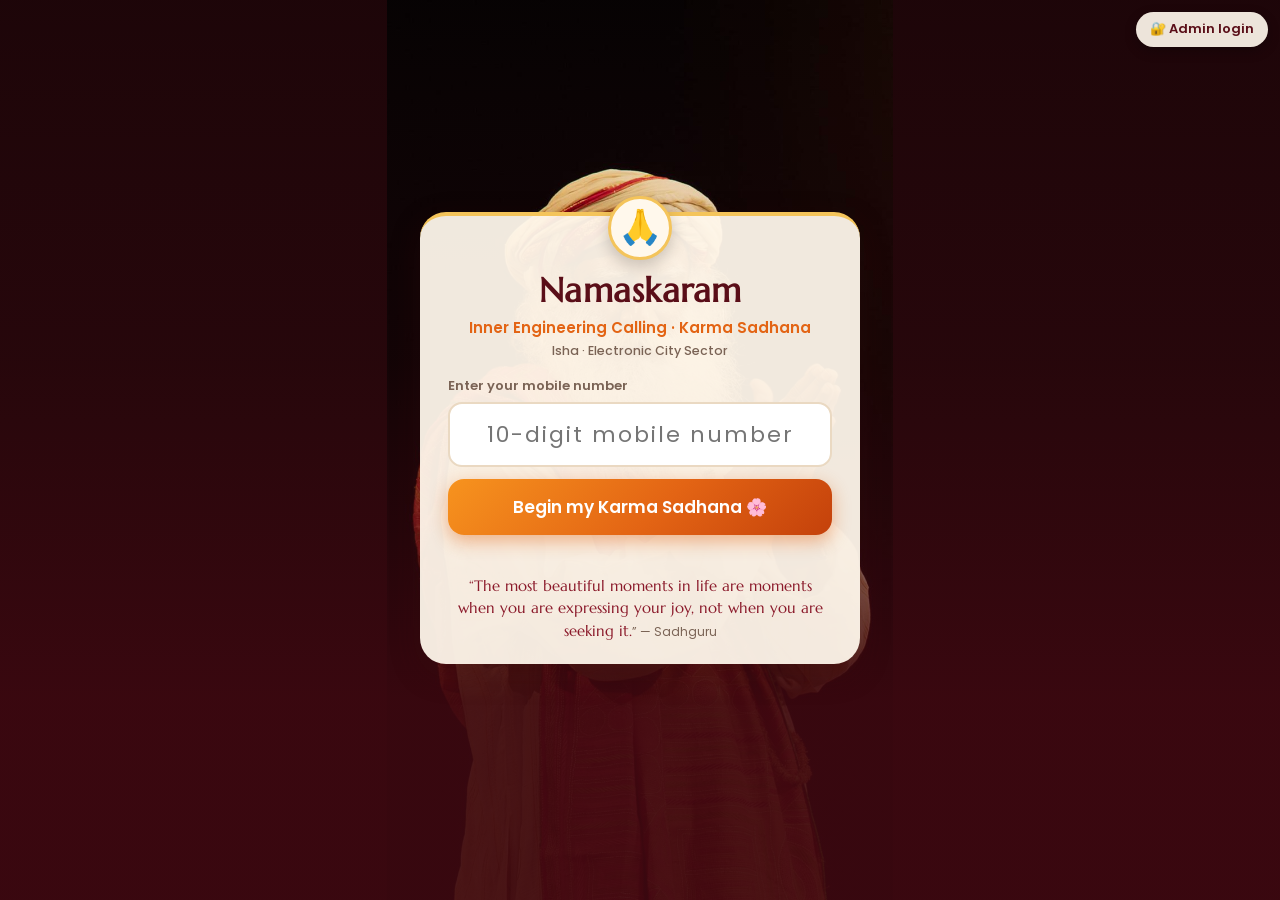
==== index.html @ b4776de1 "Add files via upload" ====
<!doctype html>
<html lang="en">
<head>
<meta charset="utf-8">
<meta name="viewport" content="width=device-width,initial-scale=1,viewport-fit=cover">
<meta name="theme-color" content="#5A0E18">
<title>Isha Karma Sadhana</title>
<link rel="preconnect" href="https://fonts.googleapis.com">
<link rel="preconnect" href="https://fonts.gstatic.com" crossorigin>
<link href="https://fonts.googleapis.com/css2?family=Marcellus&family=Poppins:wght@400;500;600;700&display=swap" rel="stylesheet">
<link rel="stylesheet" href="css/style.css?v=21">
</head>
<body class="vol">
<div class="bg" id="bg"><div class="bg-img" id="bgA"></div><div class="bg-img" id="bgB"></div><div class="bg-shade"></div></div>
<div class="petals" id="petals" aria-hidden="true"></div>

<!-- LOGIN -->
<section class="screen login" id="login">
  <a class="admin-link" href="admin.html">🔐 Admin login</a>
  <div class="login-photo"><img src="img/hero.jpg" alt="Sadhguru offering Namaskaram"></div>
  <div class="login-card">
    <div class="namaskaram">🙏</div>
    <h1>Namaskaram</h1>
    <p class="sub"><span id="campTitle"></span><br><small id="sectorName"></small></p>
    <label for="phoneIn">Enter your mobile number</label>
    <input id="phoneIn" type="tel" inputmode="numeric" autocomplete="tel" maxlength="14" placeholder="10-digit mobile number">
    <button class="btn primary big" id="loginBtn">Begin my Karma Sadhana 🌸</button>
    <p class="err" id="loginErr"></p>
    <blockquote class="quote" id="loginQuote"></blockquote>
  </div>
</section>

<!-- WELCOME -->
<div class="overlay welcome hidden" id="welcome">
  <div class="welcome-box">
    <img src="img/hero.jpg" alt="">
    <div class="welcome-text">
      <div class="small-caps">Namaskaram</div>
      <h2 id="wName"></h2>
      <p id="wLine"></p>
      <blockquote class="quote light" id="wQuote"></blockquote>
      <button class="btn primary big" id="wGo">Let's begin 🙏</button>
    </div>
  </div>
</div>

<!-- CELEBRATION -->
<div class="overlay celebrate hidden" id="celebrate">
  <canvas id="confetti"></canvas>
  <div class="cel-box">
    <img src="img/celebrate.jpg" alt="">
    <div class="cel-emoji" id="celEmoji">👏</div>
    <h2 id="celTitle"></h2>
    <p id="celSub"></p>
    <button class="btn primary big" id="celClose">Jai! Continue 🌸</button>
  </div>
</div>


<!-- APP -->
<main class="screen app hidden" id="app">
  <header class="top">
    <div class="me"><div class="avatar" id="avatar"></div><div><div class="hello">Namaskaram,</div><div class="myname" id="myName"></div></div></div>
    <button class="icon-btn logout-btn" id="logoutBtn" aria-label="Log out" title="Log out"><svg viewBox="0 0 24 24" fill="none" stroke="currentColor" stroke-width="2.4" stroke-linecap="round"><path d="M12 3v9"/><path d="M6.3 6.8a8 8 0 1 0 11.4 0"/></svg>Logout</button>
  </header>
  <div class="ticker"><div class="ticker-track" id="ticker"></div></div>

  <div class="views">
    <section class="view" id="v-home">
      <div class="card progress-card">
        <svg class="ring" viewBox="0 0 100 100"><circle cx="50" cy="50" r="42" class="ring-bg"/><circle cx="50" cy="50" r="42" class="ring-fg" id="ringFg"/></svg>
        <div class="ring-text"><b id="ringNum">0/0</b><span>today</span></div>
        <div class="prog-info">
          <div class="prog-title" id="progTitle"></div>
          <div class="prog-sub" id="progSub"></div>
          <div class="pills"><span class="pill" id="daysLeft"></span><span class="pill" id="myTotal"></span></div>
          <div class="prog-sub" id="catchUp"></div>
        </div>
      </div>
      <div id="introBanner"></div>
      <div id="contactArea"></div>
    </section>

    <section class="view hidden" id="v-follow">
      <div class="card"><h3 class="h3">📌 My follow-ups</h3><p class="muted tiny">Everyone you have called, by result. Tap a tab, call, then choose what happened and tap Update.</p><div class="fu-tabs" id="fuTabs"></div><ul class="fu-list" id="fuList"></ul></div>
    </section>

  </div>

  <nav class="tabs">
    <button data-v="home" class="on"><span class="ti">📞</span><span>Call</span></button>
    <button data-v="follow"><span class="ti">📌</span><span>Follow-ups<b id="fuCount"></b></span></button>
  </nav>
</main>

<div class="toast" id="toast"></div>

<script src="data/master-contacts.js"></script>
<script src="js/config.js?v=21"></script>
<script src="js/core.js?v=21"></script>
<script src="js/api.js?v=21"></script>
<script src="js/fx.js?v=21"></script>
<script src="js/volunteer.js?v=21"></script>
</body>
</html>
---- css/style.css ----
:root {
  --saffron: #E36414; --saffron-2: #F7931E; --gold: #F4C45A; --maroon: #5A0E18; --maroon-2: #8B1A2B;
  --cream: #FFF8EC; --card: rgba(255, 248, 236, .94); --ink: #2B1810; --muted: #7A6355; --line: #EAD9C2;
  --green: #1F8A4C; --blue: #2563A8; --red: #B8142C; --wa: #1FAF54;
  --radius: 20px; --shadow: 0 10px 30px rgba(60, 10, 10, .25);
  --serif: 'Marcellus', Georgia, serif; --sans: 'Poppins', system-ui, -apple-system, Segoe UI, sans-serif;
}
* { box-sizing: border-box; -webkit-tap-highlight-color: transparent; }
html, body { margin: 0; min-height: 100%; }
body { font-family: var(--sans); color: var(--ink); background: var(--maroon); font-size: 15px; line-height: 1.45; overflow-x: hidden; }
.hidden { display: none !important; }
button { font-family: inherit; cursor: pointer; }
img { display: block; }

/* background */
.bg { position: fixed; inset: 0; z-index: 0; overflow: hidden; }
.bg-img { position: absolute; inset: -4%; background-size: cover; background-position: center 20%; opacity: 0; transition: opacity 2.2s ease; animation: kenburns 30s ease-in-out infinite alternate; }
.bg-img.show { opacity: 1; }
.bg-shade { position: absolute; inset: 0; background: linear-gradient(180deg, rgba(90,14,24,.55) 0%, rgba(90,14,24,.35) 35%, rgba(43,10,15,.85) 100%); }
@keyframes kenburns { from { transform: scale(1); } to { transform: scale(1.08) translateY(-1%); } }

/* petals */
.petals { position: fixed; inset: 0; pointer-events: none; z-index: 60; overflow: hidden; }
.petal { position: absolute; top: -40px; animation: fall linear forwards; will-change: transform; filter: drop-shadow(0 2px 3px rgba(0,0,0,.2)); }
@keyframes fall { to { transform: translate(var(--drift), 110vh) rotate(var(--spin)); } }

.screen { position: relative; z-index: 1; min-height: 100vh; min-height: 100dvh; }

/* buttons */
.btn { border: 0; border-radius: 14px; padding: 12px 18px; font-weight: 600; font-size: 15px; display: inline-flex; align-items: center; justify-content: center; gap: 8px; text-decoration: none; transition: transform .12s, box-shadow .2s, opacity .2s; min-height: 48px; }
.btn:active { transform: scale(.97); }
.btn[disabled] { opacity: .45; pointer-events: none; }
.btn.primary { background: linear-gradient(135deg, var(--saffron-2), var(--saffron) 55%, #C4410B); color: #fff; box-shadow: 0 6px 18px rgba(227,100,20,.45); }
.btn.big { width: 100%; font-size: 17px; min-height: 56px; border-radius: 16px; }
.btn.ghost { background: transparent; border: 1.5px solid var(--line); color: var(--ink); }
.btn.call { background: linear-gradient(135deg, #2E9E5B, var(--green)); color: #fff; box-shadow: 0 6px 16px rgba(31,138,76,.4); }
.btn.wa { background: linear-gradient(135deg, #25D366, var(--wa)); color: #fff; box-shadow: 0 6px 16px rgba(31,175,84,.35); }
.btn svg { width: 22px; height: 22px; }
.icon-btn { background: rgba(255,255,255,.15); color: #fff; border: 0; width: 40px; height: 40px; border-radius: 50%; font-size: 18px; display: inline-grid; place-items: center; padding: 0; }
.icon-btn svg { width: 20px; height: 20px; }
.logout-btn { width: auto; padding: 0 12px 0 10px; border-radius: 999px; display: inline-flex; gap: 6px; font-size: 13px; font-weight: 600; font-family: var(--sans); }

/* login */
.login { display: flex; flex-direction: column; align-items: center; justify-content: flex-end; padding: 0 16px 24px; }
.login-photo { position: fixed; inset: 0; z-index: -1; }
.login-photo img { width: 100%; height: 100%; object-fit: cover; object-position: center 15%; }
.login-photo::after { content: ''; position: absolute; inset: 0; background: linear-gradient(180deg, rgba(90,14,24,.05) 0%, rgba(90,14,24,.2) 40%, rgba(60,8,16,.92) 78%); }
.login-card { width: 100%; max-width: 440px; background: var(--card); border-radius: 26px; padding: 22px 20px 18px; box-shadow: var(--shadow); text-align: center; animation: rise .8s ease both; border-top: 4px solid var(--gold); }
.namaskaram { font-size: 34px; margin-top: -48px; width: 64px; height: 64px; border-radius: 50%; background: var(--cream); display: grid; place-items: center; margin-left: auto; margin-right: auto; box-shadow: 0 6px 16px rgba(0,0,0,.2); border: 3px solid var(--gold); }
.login h1 { font-family: var(--serif); font-size: 34px; margin: 6px 0 0; color: var(--maroon); letter-spacing: .5px; }
.sub { margin: 2px 0 16px; color: var(--saffron); font-weight: 600; }
.sub small { color: var(--muted); font-weight: 500; }
.login label { display: block; text-align: left; font-size: 13px; font-weight: 600; color: var(--muted); margin-bottom: 6px; }
.login input { width: 100%; font-size: 22px; letter-spacing: 2px; text-align: center; padding: 14px; border-radius: 14px; border: 2px solid var(--line); background: #fff; margin-bottom: 12px; font-family: var(--sans); color: var(--ink); }
.login input:focus { outline: none; border-color: var(--saffron); box-shadow: 0 0 0 4px rgba(227,100,20,.15); }
.err { color: var(--red); font-size: 14px; min-height: 20px; margin: 8px 0 0; }
.admin-link { position: fixed; top: calc(12px + env(safe-area-inset-top)); right: 12px; z-index: 5; background: rgba(255,248,236,.92); color: var(--maroon); text-decoration: none; font-weight: 600; font-size: 13px; padding: 8px 14px; border-radius: 999px; box-shadow: 0 4px 12px rgba(0,0,0,.25); }
.demo-note { font-size: 12px; color: var(--muted); margin: 6px 0 0; }
@keyframes rise { from { opacity: 0; transform: translateY(30px); } to { opacity: 1; transform: none; } }

.quote { font-family: var(--serif); font-size: 15px; color: var(--maroon-2); margin: 12px 4px 0; font-style: normal; line-height: 1.5; }
.quote::before { content: '“'; }
.quote::after { content: '” — Sadhguru'; font-family: var(--sans); font-size: 12px; color: var(--muted); }
.quote.light { color: #FFF3DC; }
.quote.light::after { color: rgba(255,243,220,.75); }

/* overlays */
.overlay { position: fixed; inset: 0; z-index: 80; display: flex; align-items: center; justify-content: center; padding: 16px; background: rgba(40,6,12,.72); animation: fade .35s ease both; }
@keyframes fade { from { opacity: 0; } to { opacity: 1; } }
.welcome-box, .cel-box { position: relative; width: 100%; max-width: 420px; border-radius: 26px; overflow: hidden; box-shadow: 0 20px 60px rgba(0,0,0,.5); animation: pop .6s cubic-bezier(.2,1.4,.4,1) both; }
@keyframes pop { from { transform: scale(.7); opacity: 0; } to { transform: none; opacity: 1; } }
.welcome-box img { width: 100%; height: 62vh; max-height: 520px; object-fit: cover; object-position: center 15%; }
.welcome-text { position: absolute; left: 0; right: 0; bottom: 0; padding: 90px 20px 20px; text-align: center; color: #fff; background: linear-gradient(180deg, transparent, rgba(60,8,16,.85) 35%, rgba(60,8,16,.97)); }
.welcome-text h2 { font-family: var(--serif); font-size: 32px; margin: 0; }
.welcome-text p { margin: 4px 0 0; color: #FFE3B8; }
.small-caps { text-transform: uppercase; letter-spacing: 3px; font-size: 12px; color: var(--gold); font-weight: 600; }
.welcome-text .btn { margin-top: 14px; }

.celebrate { background: rgba(40,6,12,.8); }
.celebrate canvas { position: fixed; inset: 0; pointer-events: none; z-index: 2; }
.cel-box { background: var(--cream); text-align: center; padding-bottom: 18px; z-index: 1; }
.cel-box img { width: 100%; height: 34vh; max-height: 300px; object-fit: cover; object-position: center 20%; }
.cel-emoji { font-size: 58px; margin-top: -40px; animation: clapit .5s ease-in-out infinite alternate; filter: drop-shadow(0 4px 6px rgba(0,0,0,.25)); }
@keyframes clapit { from { transform: scale(1) rotate(-8deg); } to { transform: scale(1.18) rotate(8deg); } }
.cel-box h2 { font-family: var(--serif); color: var(--maroon); font-size: 26px; margin: 4px 16px 4px; }
.cel-box p { margin: 0 20px 14px; color: var(--muted); }
.cel-box .btn { width: calc(100% - 36px); }

/* app */
.app { max-width: 560px; margin: 0 auto; padding-bottom: calc(86px + env(safe-area-inset-bottom)); }
.top { display: flex; align-items: center; gap: 10px; padding: 14px 16px 8px; color: #fff; padding-top: calc(14px + env(safe-area-inset-top)); }
.me { display: flex; align-items: center; gap: 10px; flex: 1; min-width: 0; }
.avatar { width: 44px; height: 44px; border-radius: 50%; background: linear-gradient(135deg, var(--gold), var(--saffron)); display: grid; place-items: center; font-family: var(--serif); font-size: 20px; color: var(--maroon); border: 2px solid rgba(255,255,255,.7); flex: none; }
.hello { font-size: 12px; opacity: .85; }
.myname { font-family: var(--serif); font-size: 21px; white-space: nowrap; overflow: hidden; text-overflow: ellipsis; }
.streak { background: rgba(255,255,255,.16); padding: 6px 12px; border-radius: 999px; font-weight: 600; font-size: 14px; }

.ticker { margin: 0 16px 10px; background: rgba(255,248,236,.16); border: 1px solid rgba(255,255,255,.18); border-radius: 999px; overflow: hidden; height: 34px; position: relative; }
.ticker-track { position: absolute; white-space: nowrap; line-height: 34px; color: #FFF3DC; font-size: 13.5px; animation: scroll 32s linear infinite; padding-left: 100%; }
.ticker-track span { margin-right: 36px; }
@keyframes scroll { to { transform: translateX(-100%); } }

.views { padding: 0 16px; }
.card { background: var(--card); border-radius: var(--radius); padding: 16px; box-shadow: var(--shadow); margin-bottom: 14px; animation: rise .45s ease both; }
.h3 { font-family: var(--serif); color: var(--maroon); margin: 0 0 8px; font-size: 20px; font-weight: 400; }
.muted { color: var(--muted); }
.tiny { font-size: 12px; margin: -4px 0 10px; }

.progress-card { display: flex; align-items: center; gap: 14px; position: relative; }
.ring { width: 96px; height: 96px; transform: rotate(-90deg); flex: none; }
.ring circle { fill: none; stroke-width: 9; }
.ring-bg { stroke: #F1E2CB; }
.ring-fg { stroke: var(--saffron); stroke-linecap: round; stroke-dasharray: 264; stroke-dashoffset: 264; transition: stroke-dashoffset 1s cubic-bezier(.3,1.3,.5,1); }
.ring-text { position: absolute; left: 16px; width: 96px; top: 50%; transform: translateY(-50%); text-align: center; line-height: 1.1; }
.ring-text b { font-size: 24px; color: var(--maroon); display: block; }
.ring-text span { font-size: 11px; color: var(--muted); }
.prog-title { font-family: var(--serif); font-size: 19px; color: var(--maroon); line-height: 1.25; }
.prog-sub { font-size: 13px; color: var(--muted); margin: 2px 0 8px; }
.pills { display: flex; gap: 6px; flex-wrap: wrap; }
.pill { background: #FBE9D2; color: #8A4A12; font-size: 12px; padding: 3px 10px; border-radius: 999px; font-weight: 500; }

/* contact */
.contact { position: relative; overflow: hidden; }
.contact::before { content: ''; position: absolute; left: 0; top: 0; right: 0; height: 5px; background: linear-gradient(90deg, var(--saffron), var(--gold), var(--saffron)); }
.c-label { font-size: 12px; text-transform: uppercase; letter-spacing: 2px; color: var(--saffron); font-weight: 600; }
.c-name { font-family: var(--serif); font-size: 28px; color: var(--maroon); margin: 2px 0 6px; line-height: 1.15; word-break: break-word; font-weight: 400; }
.chips { display: flex; gap: 6px; flex-wrap: wrap; margin-bottom: 8px; }
.chip { background: var(--maroon); color: #FFE3B8; font-size: 12px; padding: 3px 10px; border-radius: 999px; }
.chip.soft { background: #FBE9D2; color: #8A4A12; }
.c-phone { font-size: 20px; letter-spacing: 1.5px; font-weight: 600; color: var(--ink); margin: 4px 0 12px; }
.act { display: grid; grid-template-columns: 1.3fr 1fr; gap: 10px; }
.act .btn { min-height: 58px; font-size: 17px; border-radius: 16px; }
.how { margin: 16px 0 8px; font-weight: 600; font-size: 14px; color: var(--muted); text-align: center; }
.status-grid { display: grid; grid-template-columns: 1fr 1fr; gap: 8px; }
.sbtn { border: 2px solid var(--line); background: #fff; color: var(--ink); border-radius: 14px; padding: 10px 8px; font-size: 14px; font-weight: 500; min-height: 52px; display: flex; align-items: center; justify-content: center; gap: 6px; transition: all .15s; line-height: 1.2; }
.sbtn .e { font-size: 18px; }
.sbtn.wide { grid-column: 1 / -1; }
.sbtn.registered { border-color: var(--gold); background: linear-gradient(135deg, #FFF3D6, #FFE3A3); font-weight: 700; color: #7A4B00; }
.sbtn.on { border-color: var(--saffron); background: var(--saffron); color: #fff; transform: scale(1.02); box-shadow: 0 4px 14px rgba(227,100,20,.4); }
.note-box { margin-top: 10px; }
.note-box summary { font-size: 13px; color: var(--muted); cursor: pointer; padding: 4px 0; }
textarea { width: 100%; min-height: 64px; border-radius: 12px; border: 1.5px solid var(--line); padding: 10px; font-family: var(--sans); font-size: 14px; margin-top: 6px; resize: vertical; }
.save-row { margin-top: 12px; }

.done-card { text-align: center; padding: 0; overflow: hidden; }
.done-card img { width: 100%; height: auto; aspect-ratio: 5 / 4; object-fit: cover; object-position: center 60%; }
.done-card .inner { padding: 14px 16px 18px; }
.done-card h2 { font-family: var(--serif); color: var(--maroon); margin: 0 0 4px; font-size: 24px; font-weight: 400; }
.done-card .quote { margin-bottom: 14px; }

/* team */
.banner { padding: 0; overflow: hidden; position: relative; }
.banner img { width: 100%; height: 210px; object-fit: cover; object-position: center 25%; }
.banner-text { position: absolute; inset: auto 0 0 0; padding: 50px 16px 14px; background: linear-gradient(180deg, transparent, rgba(60,8,16,.92)); }
.banner-text .quote { margin: 4px 0 0; font-size: 14px; }
.kpis { display: grid; grid-template-columns: repeat(2, 1fr); gap: 10px; margin-bottom: 14px; }
.kpi { background: var(--card); border-radius: 16px; padding: 12px 14px; box-shadow: var(--shadow); }
.kpi b { display: block; font-size: 26px; color: var(--maroon); font-family: var(--serif); font-weight: 400; }
.kpi span { font-size: 12px; color: var(--muted); }
.kpi.gold { background: linear-gradient(135deg, #FFF3D6, #FFE3A3); }
.feed, .hist, .board { list-style: none; margin: 0; padding: 0; }
.feed li { display: flex; gap: 10px; align-items: center; padding: 9px 0; border-bottom: 1px dashed var(--line); font-size: 14px; }
.feed li:last-child, .hist li:last-child { border-bottom: 0; }
.feed .fi { font-size: 22px; width: 32px; text-align: center; flex: none; }
.feed time, .hist time { font-size: 11.5px; color: var(--muted); display: block; }
.board li { display: grid; grid-template-columns: 34px 1fr auto; gap: 8px; align-items: center; padding: 9px 8px; border-radius: 12px; }
.board li.me { background: #FBE9D2; }
.board .rk { font-size: 18px; text-align: center; font-weight: 700; color: var(--muted); }
.board .nm { font-weight: 600; }
.board .nm small { display: block; font-weight: 400; color: var(--muted); font-size: 12px; }
.board .pt { font-family: var(--serif); font-size: 20px; color: var(--saffron); }

.hist li { padding: 12px 0; border-bottom: 1px dashed var(--line); }
.hist .hrow { display: flex; justify-content: space-between; gap: 8px; align-items: flex-start; }
.hist .hn { font-weight: 600; }
.spill { font-size: 12px; padding: 3px 9px; border-radius: 999px; background: #EEE; white-space: nowrap; }
.spill.registered { background: #FFE3A3; color: #7A4B00; }
.spill.intro, .spill.interested_later { background: #DDF3E4; color: #17683A; }
.spill.no_answer { background: #E6EEF8; color: #22497A; }
.spill.wrong_number, .spill.not_interested { background: #F4E1E1; color: #86202C; }
.spill.budget { background: #F6ECD9; color: #7A5413; }
.hact { display: flex; gap: 8px; margin-top: 8px; }
.fu-edit { margin-top: 10px; }
.fu-edit textarea { margin: 8px 0; }
.hact a, .hact button { flex: 1; min-height: 40px; font-size: 13px; padding: 8px; border-radius: 10px; }

/* tabs */
.tabs { position: fixed; left: 0; right: 0; bottom: 0; z-index: 50; display: flex; justify-content: center; gap: 4px; padding: 8px 12px calc(8px + env(safe-area-inset-bottom)); background: rgba(255,248,236,.97); box-shadow: 0 -6px 20px rgba(0,0,0,.2); border-radius: 22px 22px 0 0; }
.tabs button { flex: 1; max-width: 170px; border: 0; background: transparent; display: flex; flex-direction: column; align-items: center; font-size: 12px; font-weight: 600; color: var(--muted); padding: 6px 0; border-radius: 14px; }
.tabs .ti { font-size: 22px; line-height: 1.1; }
.tabs button.on { color: var(--maroon); background: #FBE9D2; }

/* sheet */
.sheet-wrap { align-items: flex-end; padding: 0; }
.sheet { width: 100%; max-width: 560px; background: var(--cream); border-radius: 24px 24px 0 0; padding: 10px 16px calc(16px + env(safe-area-inset-bottom)); animation: up .3s ease both; }
@keyframes up { from { transform: translateY(100%); } to { transform: none; } }
.sheet-grip { width: 44px; height: 5px; border-radius: 3px; background: var(--line); margin: 0 auto 10px; }
.sheet h3 { font-family: var(--serif); color: var(--maroon); margin: 0 0 10px; font-weight: 400; font-size: 20px; }
.row2 { display: grid; grid-template-columns: 1fr 1.4fr; gap: 10px; margin-top: 10px; }

.toast { position: fixed; left: 50%; top: calc(14px + env(safe-area-inset-top)); transform: translate(-50%, calc(-100% - 60px)); z-index: 90; background: var(--maroon); color: #FFF3DC; padding: 12px 18px; border-radius: 16px; box-shadow: var(--shadow); font-weight: 500; max-width: calc(100% - 32px); text-align: center; transition: transform .4s cubic-bezier(.2,1.3,.4,1); border: 1.5px solid var(--gold); }
.toast.show { transform: translate(-50%, 0); }
.loading { opacity: .55; pointer-events: none; }
.empty { text-align: center; color: var(--muted); padding: 14px 0; }

@media (min-width: 700px) {
  .login { justify-content: center; }
  .login-card { padding: 28px 28px 22px; }
}

/* wide screens (PC): show the whole portrait photo instead of cropping it */
@media (min-width: 900px) {
  .bg-img { background-size: auto 100%; background-repeat: no-repeat; inset: 0; animation: none; }
  .login-photo img { object-fit: contain; background: #1a0508; }
}

/* follow-ups: tabs + one clean card per person */
.fu-tabs { display: grid; grid-template-columns: repeat(3, 1fr); gap: 6px; margin: 12px 0 14px; }
.fu-tabs button { border: 2px solid var(--line); background: #fff; border-radius: 12px; padding: 7px 3px; font: 600 11.5px var(--sans); color: var(--ink); line-height: 1.2; }
.fu-tabs button b { display: block; font-size: 17px; }
.fu-tabs button.on { background: var(--c); border-color: var(--c); color: #fff; }
.fu-list { list-style: none; margin: 0; padding: 0; }
.fu-card { background: #fff; border: 1px solid var(--line); border-left: 5px solid; border-radius: 14px; padding: 14px; margin-bottom: 12px; }
.fu-name { font-weight: 700; font-size: 17px; color: var(--ink); }
.fu-tag { display: inline-block; margin-top: 6px; background: #FFF3D6; color: #7A4B00; font-size: 12px; font-weight: 600; padding: 3px 10px; border-radius: 999px; }
.fu-meta { font-size: 12.5px; color: var(--muted); margin-top: 4px; }
.fu-acts { display: grid; grid-template-columns: 1fr 1fr; gap: 8px; margin-top: 12px; }
.fu-acts .btn { padding: 10px; font-size: 15px; }
.fu-update { display: grid; grid-template-columns: 1fr auto; gap: 8px; margin-top: 10px; }
.fu-update select { grid-column: 1 / -1; }
.fu-note { min-width: 0; border: 2px solid var(--line); border-radius: 12px; padding: 10px; font: 400 14px var(--sans); background: #fff; color: var(--ink); }
.fu-update select { min-width: 0; border: 2px solid var(--line); border-radius: 12px; padding: 10px; font: 500 14px var(--sans); background: #fff; color: var(--ink); }
.fu-update .btn { padding: 10px 16px; font-size: 15px; }
.fu-update .btn:disabled { opacity: .45; }
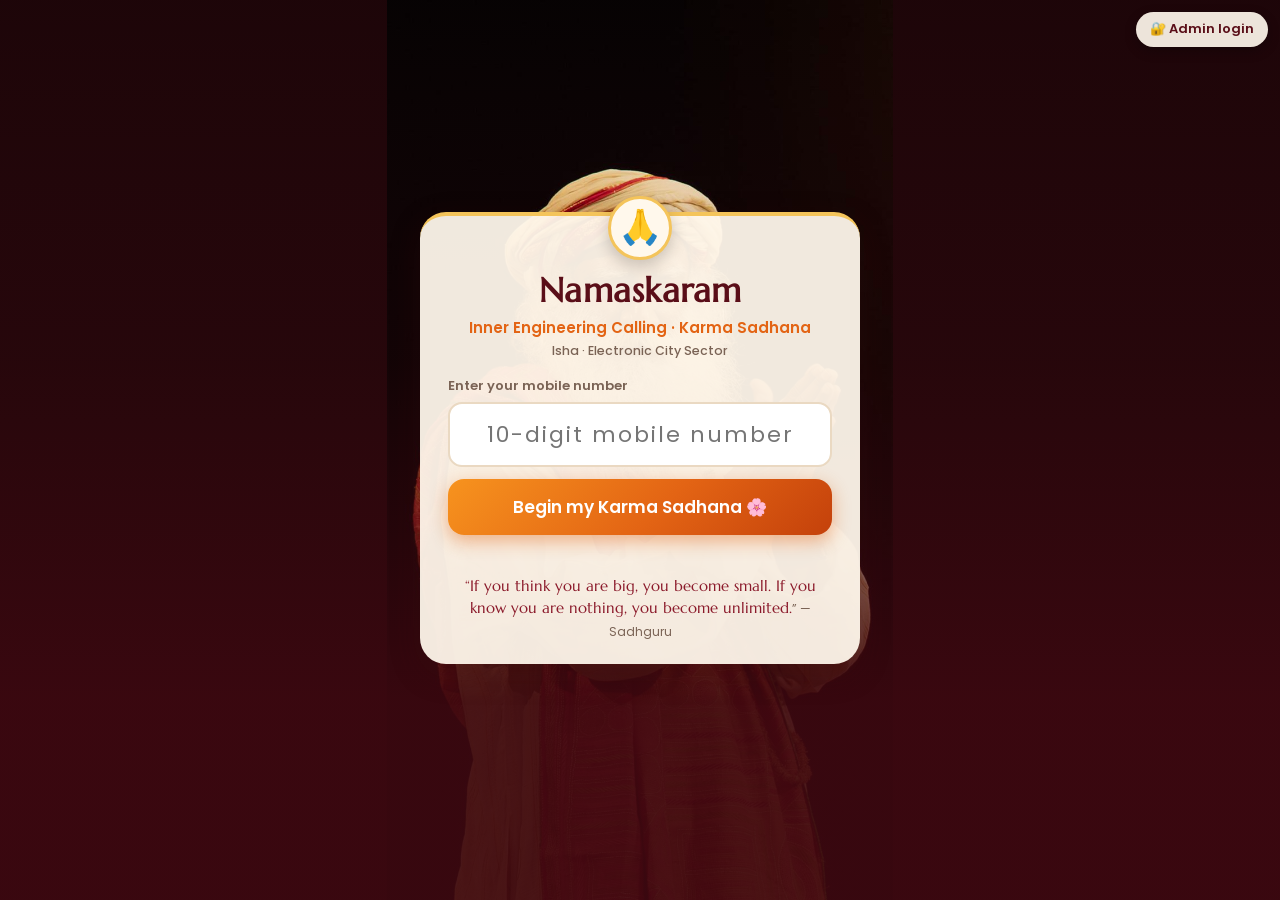
==== commit 466c20a8: "Add files via upload" ====
--- a/index.html
+++ b/index.html
@@ -8,7 +8,7 @@
 <link rel="preconnect" href="https://fonts.googleapis.com">
 <link rel="preconnect" href="https://fonts.gstatic.com" crossorigin>
 <link href="https://fonts.googleapis.com/css2?family=Marcellus&family=Poppins:wght@400;500;600;700&display=swap" rel="stylesheet">
-<link rel="stylesheet" href="css/style.css?v=21">
+<link rel="stylesheet" href="css/style.css?v=22">
 </head>
 <body class="vol">
 <div class="bg" id="bg"><div class="bg-img" id="bgA"></div><div class="bg-img" id="bgB"></div><div class="bg-shade"></div></div>
@@ -96,10 +96,10 @@
 <div class="toast" id="toast"></div>
 
 <script src="data/master-contacts.js"></script>
-<script src="js/config.js?v=21"></script>
-<script src="js/core.js?v=21"></script>
-<script src="js/api.js?v=21"></script>
-<script src="js/fx.js?v=21"></script>
-<script src="js/volunteer.js?v=21"></script>
+<script src="js/config.js?v=22"></script>
+<script src="js/core.js?v=22"></script>
+<script src="js/api.js?v=22"></script>
+<script src="js/fx.js?v=22"></script>
+<script src="js/volunteer.js?v=22"></script>
 </body>
 </html>
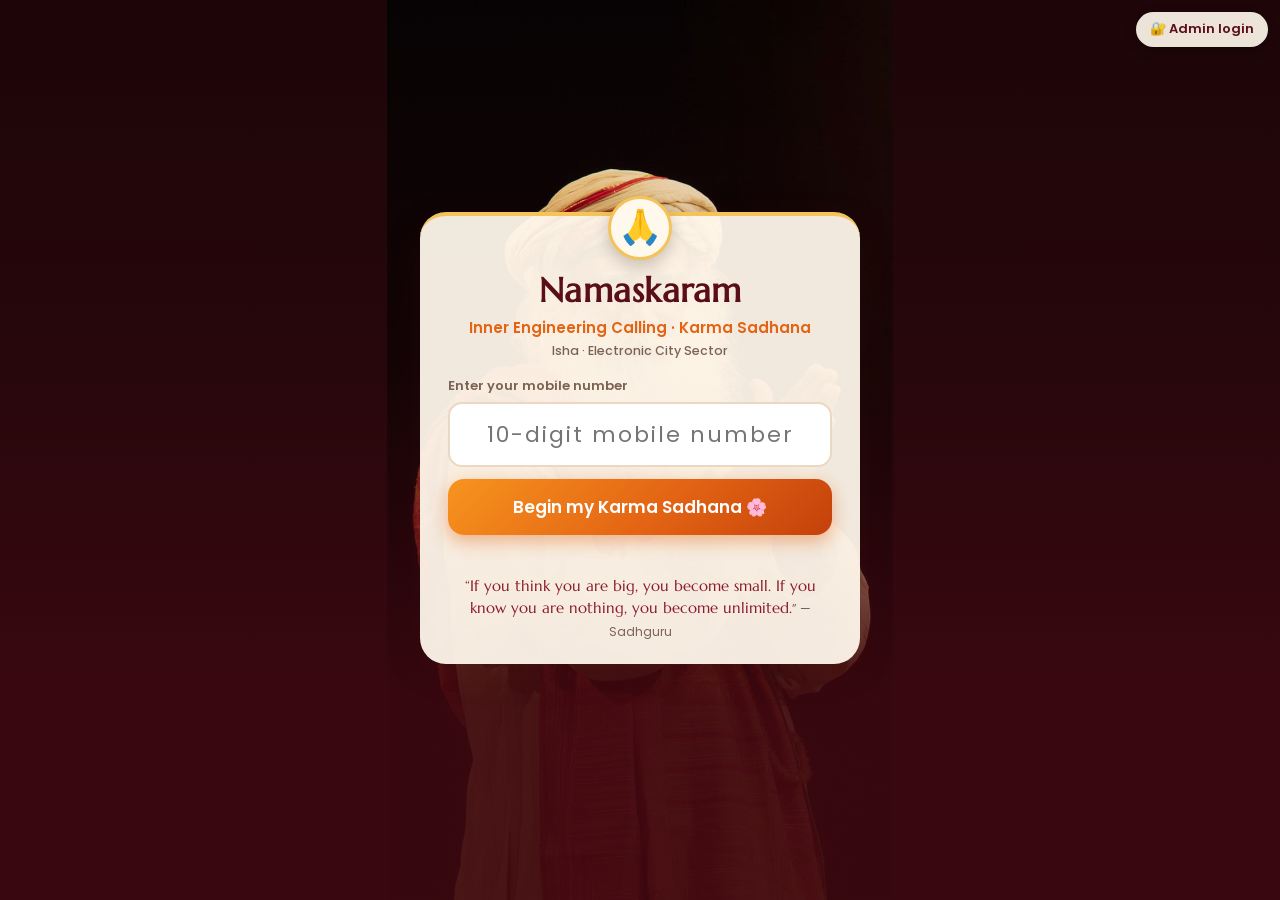
==== commit 9843897b: "Add files via upload" ====
--- a/index.html
+++ b/index.html
@@ -8,7 +8,7 @@
 <link rel="preconnect" href="https://fonts.googleapis.com">
 <link rel="preconnect" href="https://fonts.gstatic.com" crossorigin>
 <link href="https://fonts.googleapis.com/css2?family=Marcellus&family=Poppins:wght@400;500;600;700&display=swap" rel="stylesheet">
-<link rel="stylesheet" href="css/style.css?v=22">
+<link rel="stylesheet" href="css/style.css?v=23">
 </head>
 <body class="vol">
 <div class="bg" id="bg"><div class="bg-img" id="bgA"></div><div class="bg-img" id="bgB"></div><div class="bg-shade"></div></div>
@@ -96,10 +96,10 @@
 <div class="toast" id="toast"></div>
 
 <script src="data/master-contacts.js"></script>
-<script src="js/config.js?v=22"></script>
-<script src="js/core.js?v=22"></script>
-<script src="js/api.js?v=22"></script>
-<script src="js/fx.js?v=22"></script>
-<script src="js/volunteer.js?v=22"></script>
+<script src="js/config.js?v=23"></script>
+<script src="js/core.js?v=23"></script>
+<script src="js/api.js?v=23"></script>
+<script src="js/fx.js?v=23"></script>
+<script src="js/volunteer.js?v=23"></script>
 </body>
 </html>
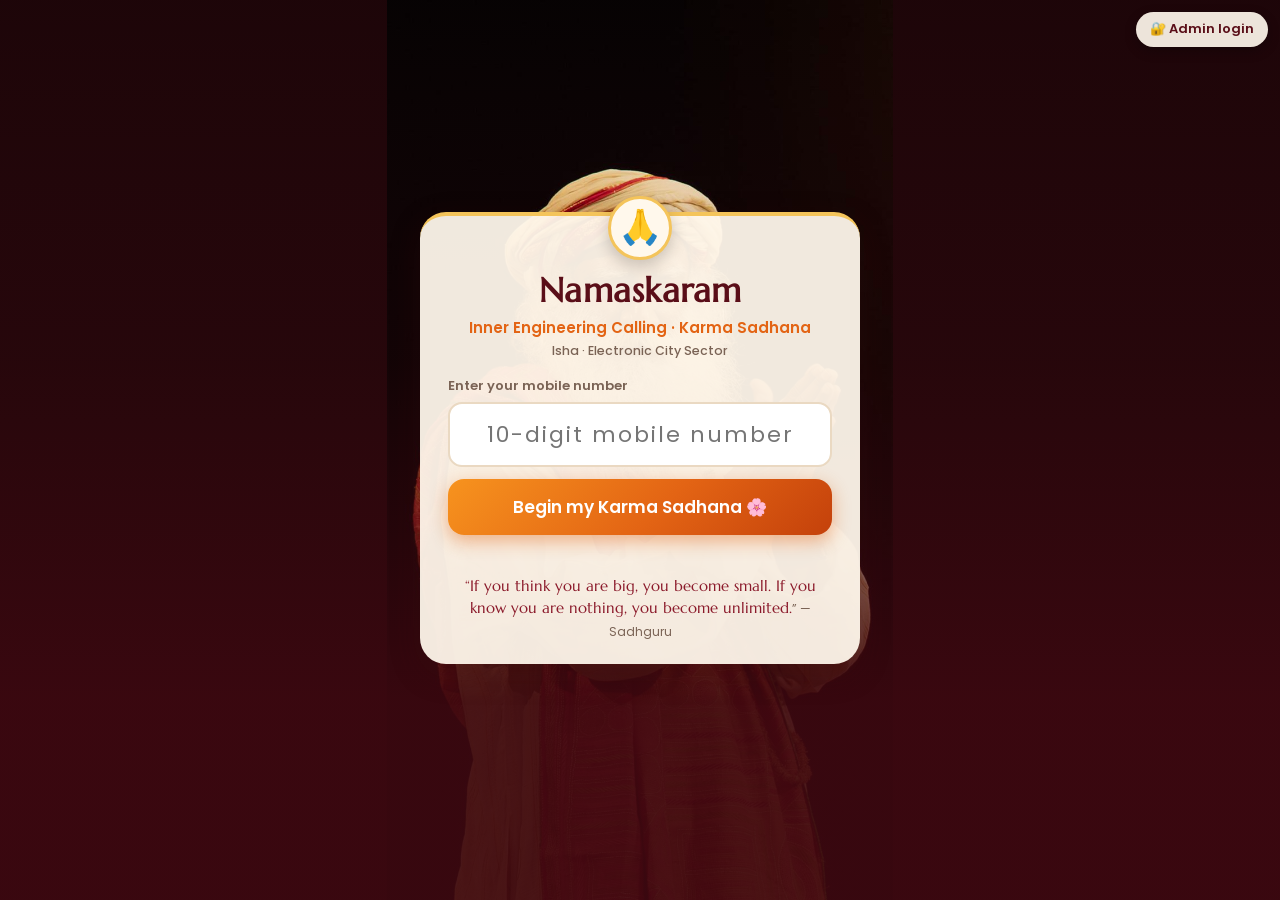
==== commit 7012b348: "Add files via upload" ====
--- a/index.html
+++ b/index.html
@@ -8,7 +8,7 @@
 <link rel="preconnect" href="https://fonts.googleapis.com">
 <link rel="preconnect" href="https://fonts.gstatic.com" crossorigin>
 <link href="https://fonts.googleapis.com/css2?family=Marcellus&family=Poppins:wght@400;500;600;700&display=swap" rel="stylesheet">
-<link rel="stylesheet" href="css/style.css?v=23">
+<link rel="stylesheet" href="css/style.css?v=24">
 </head>
 <body class="vol">
 <div class="bg" id="bg"><div class="bg-img" id="bgA"></div><div class="bg-img" id="bgB"></div><div class="bg-shade"></div></div>
@@ -96,10 +96,10 @@
 <div class="toast" id="toast"></div>
 
 <script src="data/master-contacts.js"></script>
-<script src="js/config.js?v=23"></script>
-<script src="js/core.js?v=23"></script>
-<script src="js/api.js?v=23"></script>
-<script src="js/fx.js?v=23"></script>
-<script src="js/volunteer.js?v=23"></script>
+<script src="js/config.js?v=24"></script>
+<script src="js/core.js?v=24"></script>
+<script src="js/api.js?v=24"></script>
+<script src="js/fx.js?v=24"></script>
+<script src="js/volunteer.js?v=24"></script>
 </body>
 </html>
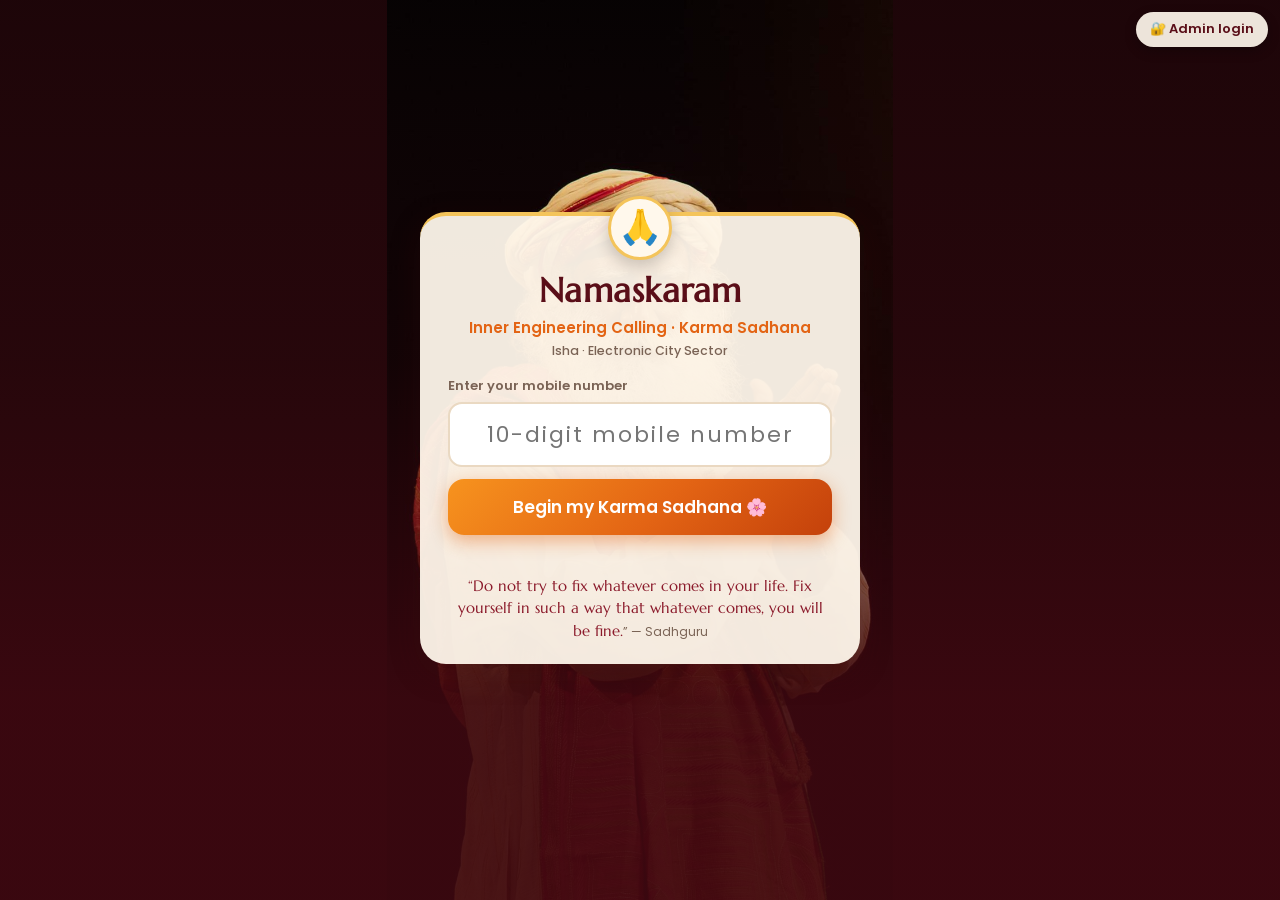
==== commit bd40f8fb: "Add files via upload" ====
--- a/index.html
+++ b/index.html
@@ -8,7 +8,7 @@
 <link rel="preconnect" href="https://fonts.googleapis.com">
 <link rel="preconnect" href="https://fonts.gstatic.com" crossorigin>
 <link href="https://fonts.googleapis.com/css2?family=Marcellus&family=Poppins:wght@400;500;600;700&display=swap" rel="stylesheet">
-<link rel="stylesheet" href="css/style.css?v=24">
+<link rel="stylesheet" href="css/style.css?v=25">
 </head>
 <body class="vol">
 <div class="bg" id="bg"><div class="bg-img" id="bgA"></div><div class="bg-img" id="bgB"></div><div class="bg-shade"></div></div>
@@ -96,10 +96,10 @@
 <div class="toast" id="toast"></div>
 
 <script src="data/master-contacts.js"></script>
-<script src="js/config.js?v=24"></script>
-<script src="js/core.js?v=24"></script>
-<script src="js/api.js?v=24"></script>
-<script src="js/fx.js?v=24"></script>
-<script src="js/volunteer.js?v=24"></script>
+<script src="js/config.js?v=25"></script>
+<script src="js/core.js?v=25"></script>
+<script src="js/api.js?v=25"></script>
+<script src="js/fx.js?v=25"></script>
+<script src="js/volunteer.js?v=25"></script>
 </body>
 </html>
--- a/css/style.css
+++ b/css/style.css
@@ -232,3 +232,6 @@
 .fu-update select { min-width: 0; border: 2px solid var(--line); border-radius: 12px; padding: 10px; font: 500 14px var(--sans); background: #fff; color: var(--ink); }
 .fu-update .btn { padding: 10px 16px; font-size: 15px; }
 .fu-update .btn:disabled { opacity: .45; }
+
+/* new location box (Location changed) */
+.loc-in { width: 100%; margin-top: 12px; padding: 12px; border-radius: 12px; border: 1.5px solid var(--saffron, #E08A1E); font: inherit; font-size: 15px; }
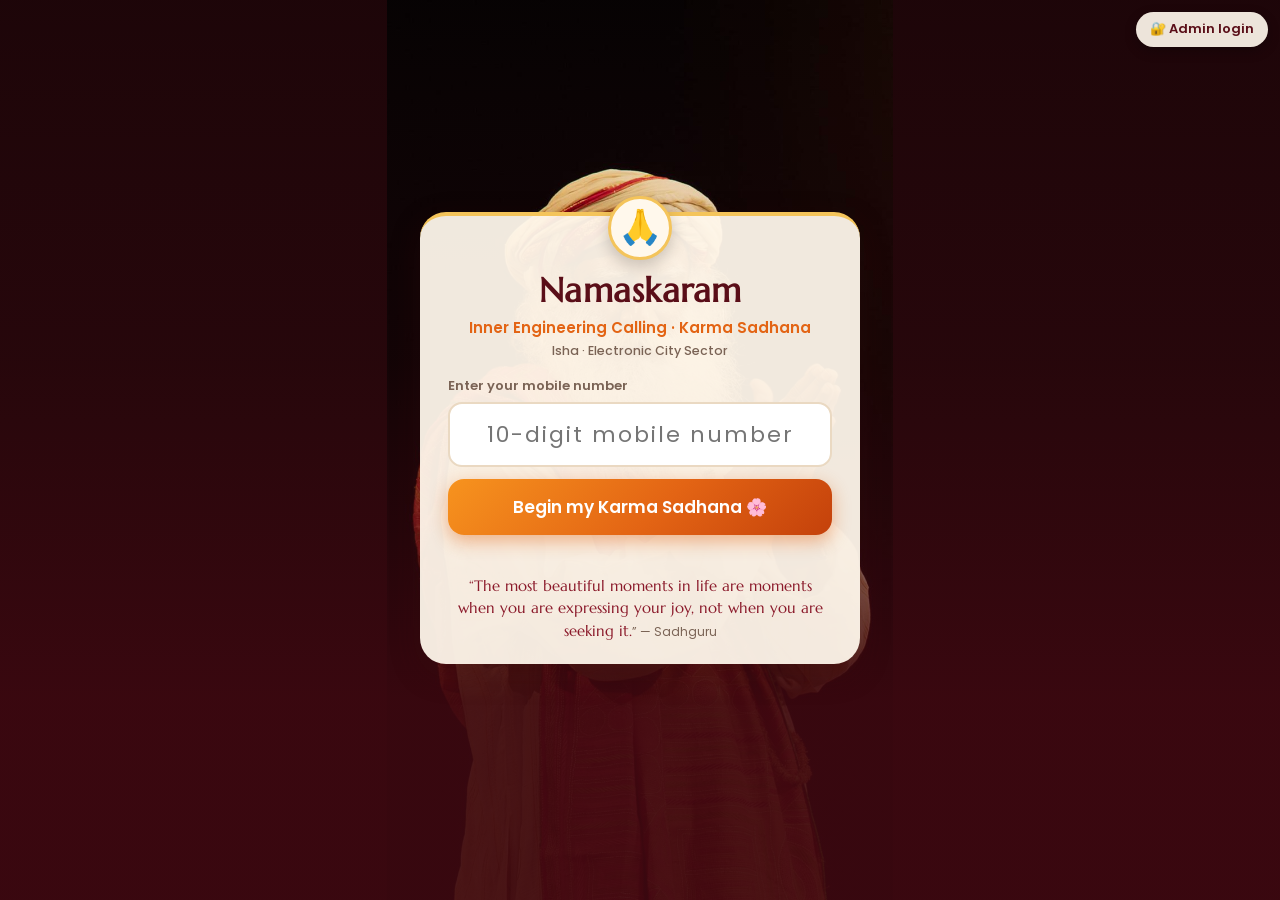
==== commit 01056d24: "Add files via upload" ====
--- a/index.html
+++ b/index.html
@@ -8,7 +8,7 @@
 <link rel="preconnect" href="https://fonts.googleapis.com">
 <link rel="preconnect" href="https://fonts.gstatic.com" crossorigin>
 <link href="https://fonts.googleapis.com/css2?family=Marcellus&family=Poppins:wght@400;500;600;700&display=swap" rel="stylesheet">
-<link rel="stylesheet" href="css/style.css?v=25">
+<link rel="stylesheet" href="css/style.css?v=27">
 </head>
 <body class="vol">
 <div class="bg" id="bg"><div class="bg-img" id="bgA"></div><div class="bg-img" id="bgB"></div><div class="bg-shade"></div></div>
@@ -96,10 +96,10 @@
 <div class="toast" id="toast"></div>
 
 <script src="data/master-contacts.js"></script>
-<script src="js/config.js?v=25"></script>
-<script src="js/core.js?v=25"></script>
-<script src="js/api.js?v=25"></script>
-<script src="js/fx.js?v=25"></script>
-<script src="js/volunteer.js?v=25"></script>
+<script src="js/config.js?v=27"></script>
+<script src="js/core.js?v=27"></script>
+<script src="js/api.js?v=27"></script>
+<script src="js/fx.js?v=27"></script>
+<script src="js/volunteer.js?v=27"></script>
 </body>
 </html>
--- a/css/style.css
+++ b/css/style.css
@@ -198,7 +198,7 @@
 .sheet h3 { font-family: var(--serif); color: var(--maroon); margin: 0 0 10px; font-weight: 400; font-size: 20px; }
 .row2 { display: grid; grid-template-columns: 1fr 1.4fr; gap: 10px; margin-top: 10px; }
 
-.toast { position: fixed; left: 50%; top: calc(14px + env(safe-area-inset-top)); transform: translate(-50%, calc(-100% - 60px)); z-index: 90; background: var(--maroon); color: #FFF3DC; padding: 12px 18px; border-radius: 16px; box-shadow: var(--shadow); font-weight: 500; max-width: calc(100% - 32px); text-align: center; transition: transform .4s cubic-bezier(.2,1.3,.4,1); border: 1.5px solid var(--gold); }
+.toast { position: fixed; left: 50%; top: calc(14px + env(safe-area-inset-top)); transform: translate(-50%, calc(-100% - 60px)); z-index: 90; background: var(--maroon); color: #FFF3DC; padding: 12px 18px; border-radius: 16px; box-shadow: var(--shadow); font-weight: 500; max-width: calc(100% - 32px); text-align: center; transition: transform .4s cubic-bezier(.2,1.3,.4,1); border: 1.5px solid var(--gold); white-space: pre-line; width: max-content; }
 .toast.show { transform: translate(-50%, 0); }
 .loading { opacity: .55; pointer-events: none; }
 .empty { text-align: center; color: var(--muted); padding: 14px 0; }
